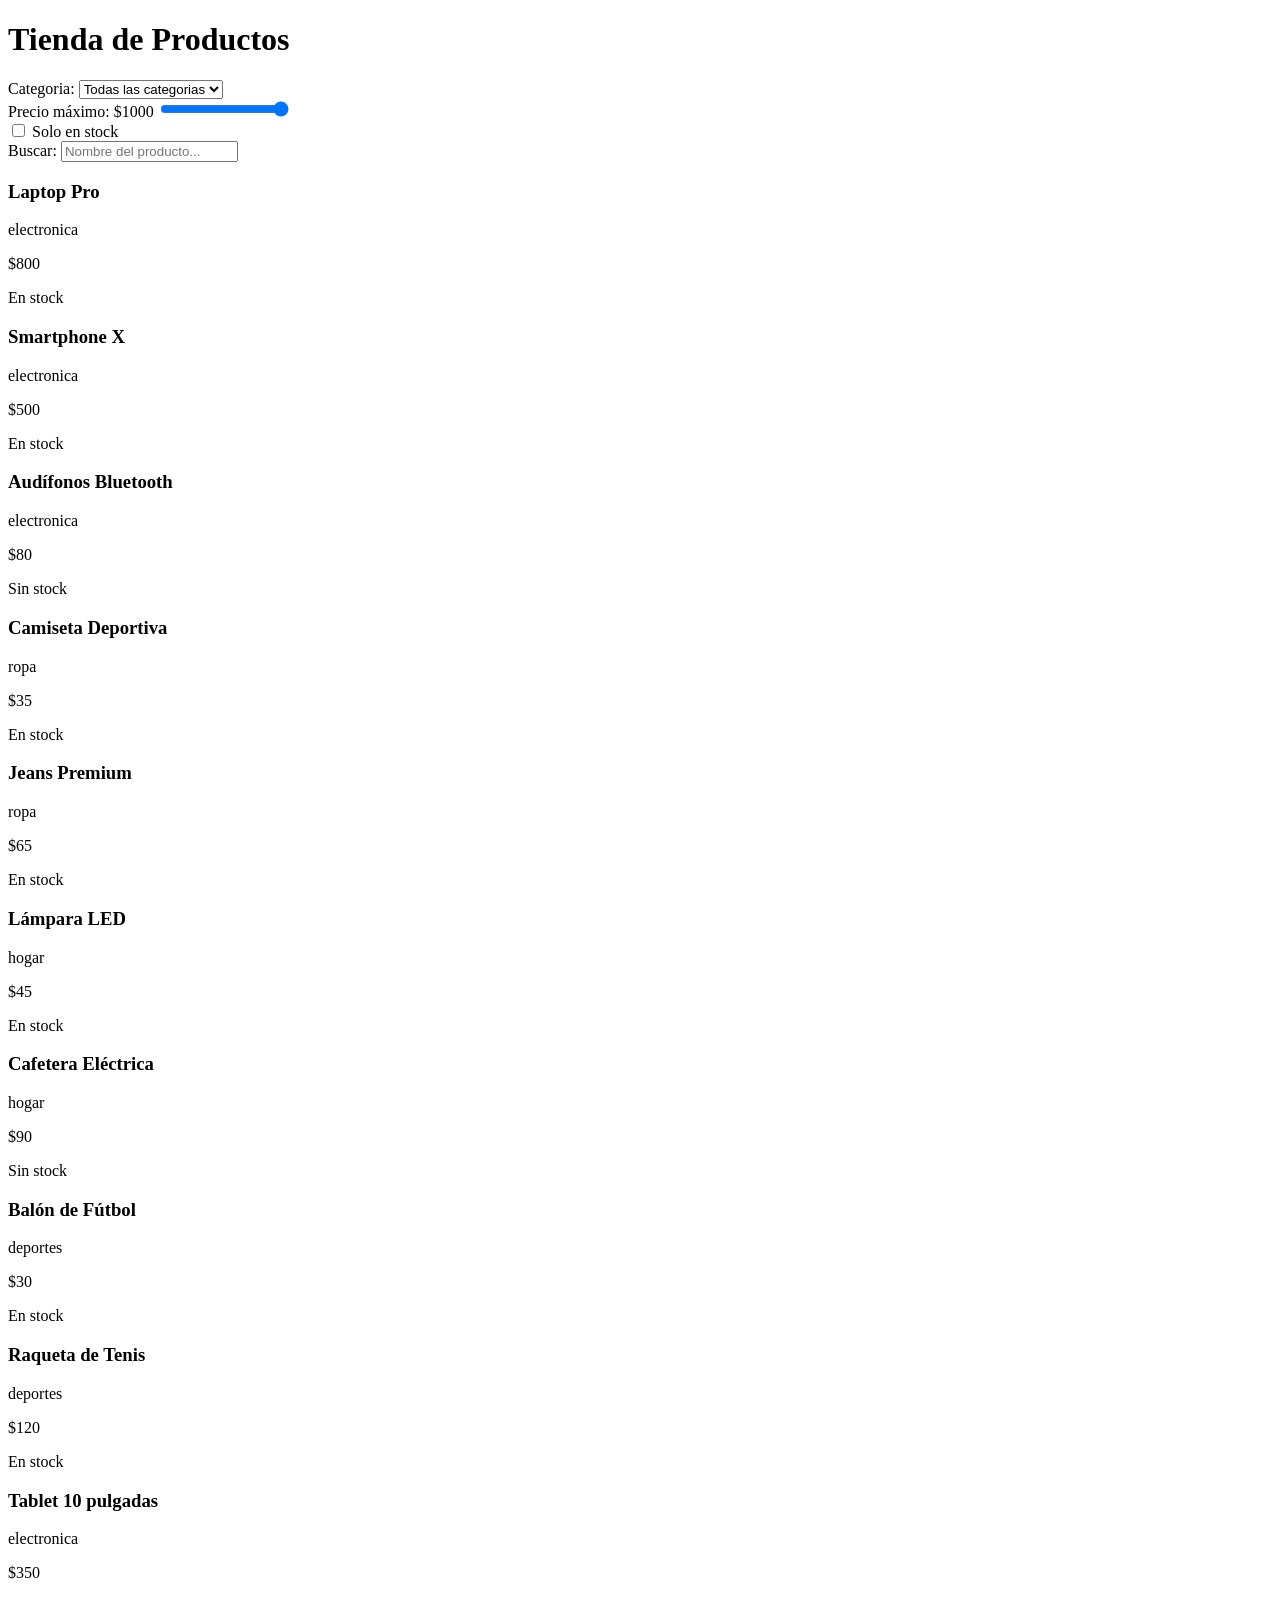
==== js/producto.html @ 70839a20 "Agregado de API publica" ====
<!DOCTYPE html>
<html lang="es">
<head>
    <meta charset="UTF-8">
    <meta name="viewport" content="width=device-width, initial-scale=1.0">
    <title>Sistema de filtrado de Productos</title>
</head>
<body>
    <header>
        <h1> Tienda de Productos</h1>
    </header>
    <main>
        <div class="filtros">
            <label for="categoria">Categoria: </label>
            <select id="categoria">
                <option value="todas">Todas las categorias</option>
                <option value="electronica">Electrónica</option>
                <option value="ropa">Ropa</option>
                <option value="hogar">Hogar</option>
                <option value="deportes">Deportes</option>
            </select>
            <div class="filtro">
                <label for="precio">Precio máximo: $<span id="precioValor">1000</span></label>
                <input type="range" id="precio" min="0" max="1000" value="1000" step="10">
            </div>
            <div class="filtro">
                <label>
                    <input type="checkbox" id="enStock">
                    Solo en stock
                </label>
            </div>
            <div class="filtro">
                <label for="busqueda">Buscar:</label>
                <input type="text" id="busqueda" placeholder="Nombre del producto...">
            </div>
        </div>
        <section id="productos" class="producto-grid">
        </section>
    </main>
    <script src="productos.js"></script>
</body>
</html>
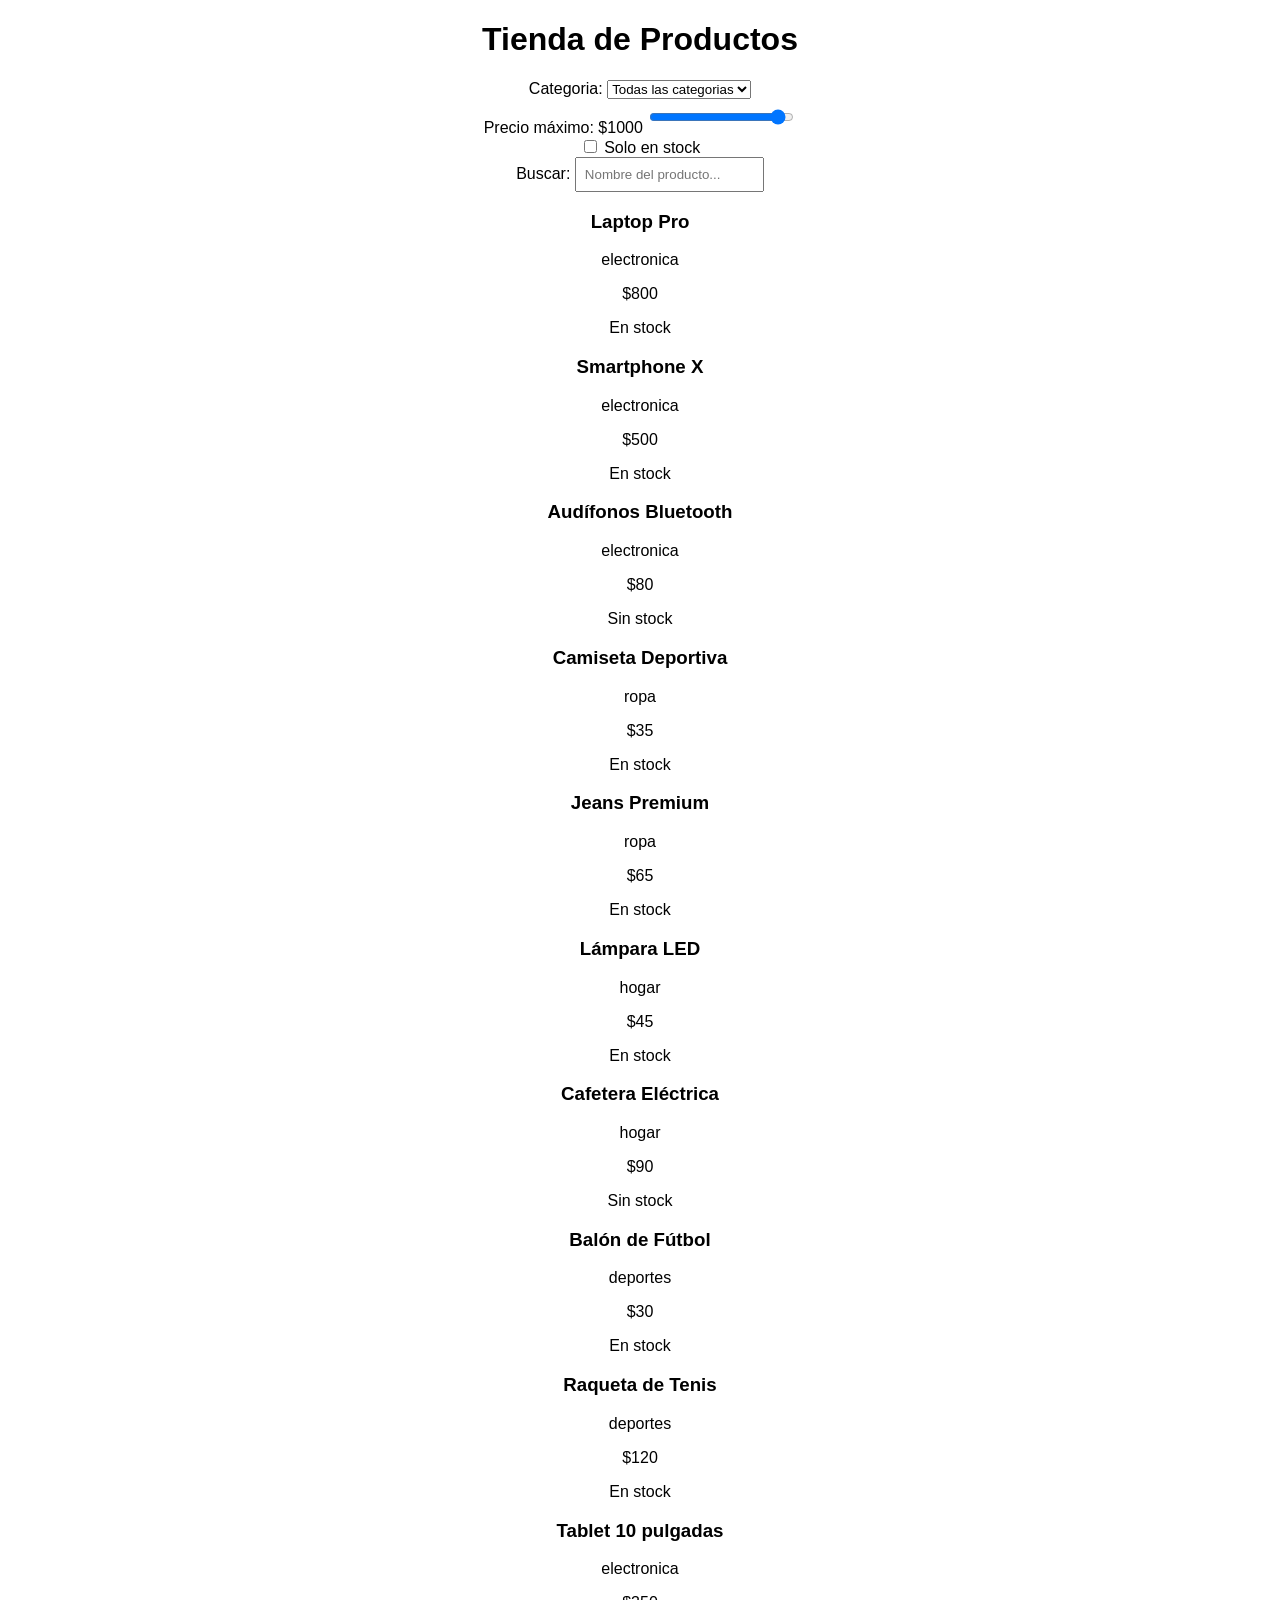
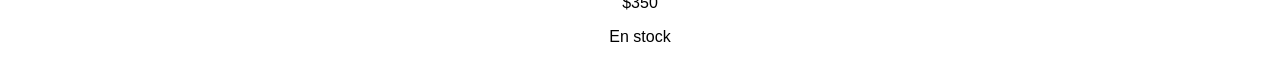
==== commit f176e685: "Definicion de Variables en CSS" ====
--- a/js/producto.html
+++ b/js/producto.html
@@ -4,6 +4,7 @@
     <meta charset="UTF-8">
     <meta name="viewport" content="width=device-width, initial-scale=1.0">
     <title>Sistema de filtrado de Productos</title>
+    <link rel="stylesheet" href="app.css">
 </head>
 <body>
     <header>
--- a/js/app.css
+++ b/js/app.css
@@ -0,0 +1,80 @@
+:root {
+    --bg: #ffff;
+    --colortext: #ffff;
+    --card: #b6bbf6;
+    --bgli: #f2f2f2;
+    --lihover:#bdb8b8;
+    --success: #2ecc71;
+    --error: #e74c3c;
+    --warning: #f1c40f;
+body {
+    font-family: Arial;
+    text-align: center;
+    background: var(--bg);
+}
+
+form {
+    margin-bottom: 15px;
+}
+
+input {
+    padding: 8px;
+}
+
+button {
+    background: #2a2626;
+    color: var(--colortext);
+    padding: 8px;
+    margin-left: 5px;
+    cursor: pointer;
+}
+
+ul {
+    list-style: none;
+    padding: 0;
+}
+
+li {
+    background: var(--bgli);
+    margin: 5px auto;
+    padding: 10px;
+    width: 250px;
+    display: flex;
+    justify-content: space-between;
+    transition: 0.3s;
+}
+
+li:hover {
+    background: var(--lihover);
+}
+
+.completada span{
+    text-decoration: line-through;
+    opacity: 0.6;
+}
+li button{
+    background: rgb(255, 255, 255);
+    color: rgb(0, 0, 0);
+    border: none;
+    padding: 5px 8px;
+    border-radius: 4px;
+    cursor: pointer;
+}
+.card {
+    width: 150px;
+    background: var(--card);
+    padding: 10px;
+    border-radius: 10px;
+    text-align: center;
+}
+
+.card img {
+    width: 100%;
+    border-radius: 10px;
+}
+#contenedor {
+    display: flex;
+    flex-wrap: wrap;
+    justify-content: center;
+    gap: 10px;
+}
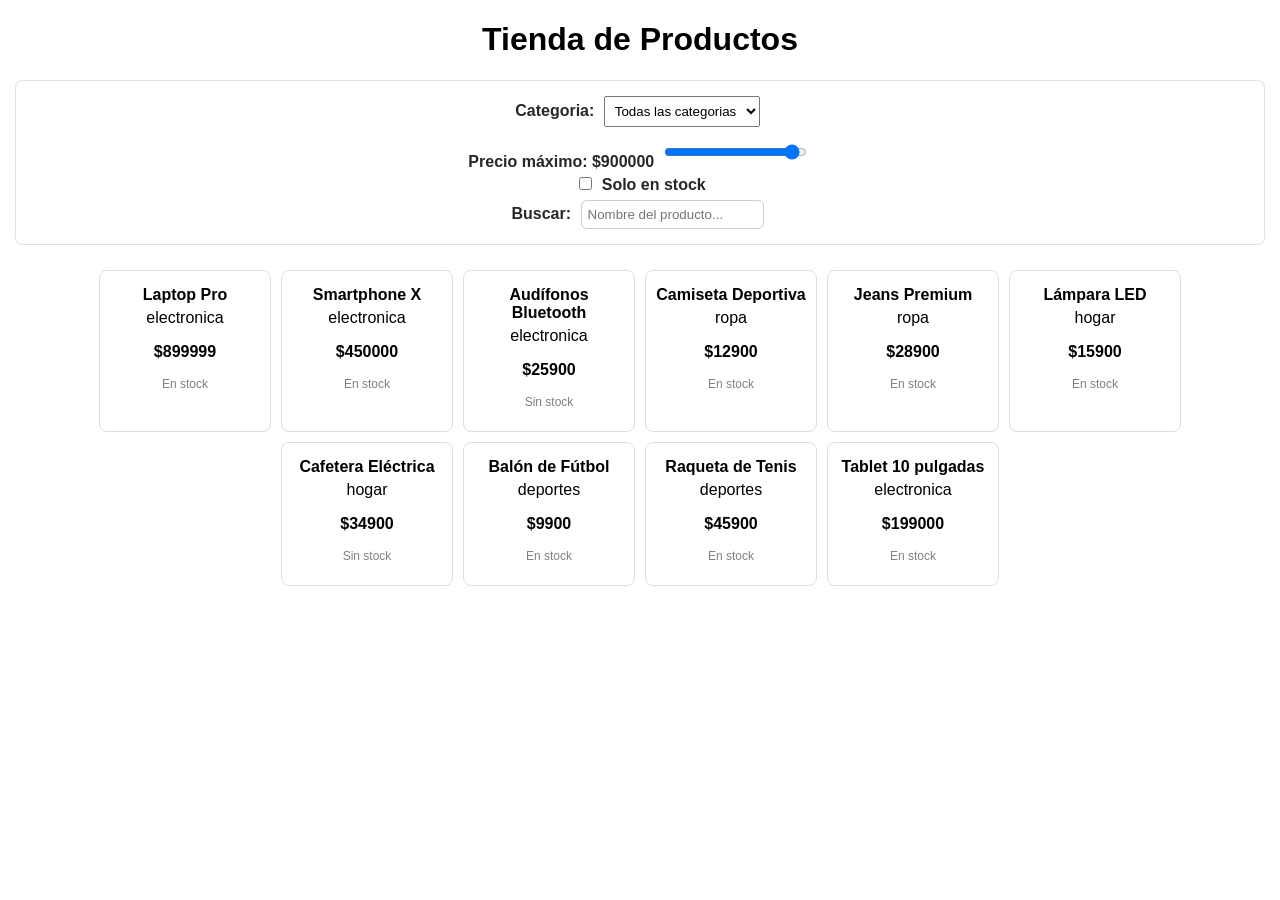
==== commit a79dbeef: "Modificacion en los precios del archivo producto" ====
--- a/js/producto.html
+++ b/js/producto.html
@@ -21,8 +21,8 @@
                 <option value="deportes">Deportes</option>
             </select>
             <div class="filtro">
-                <label for="precio">Precio máximo: $<span id="precioValor">1000</span></label>
-                <input type="range" id="precio" min="0" max="1000" value="1000" step="10">
+                <label for="precio">Precio máximo: $<span id="precioValor">900000</span></label>
+                <input type="range" id="precio" min="0" max="900000" value="900000" step="1000">
             </div>
             <div class="filtro">
                 <label>
--- a/js/app.css
+++ b/js/app.css
@@ -1,16 +1,62 @@
 :root {
-    --bg: #ffff;
-    --colortext: #ffff;
+    --bg: #ffffff;
+    --buttonbg: #2a2626;
+    --colortext: #ffffff;
     --card: #b6bbf6;
     --bgli: #f2f2f2;
     --lihover:#bdb8b8;
     --success: #2ecc71;
     --error: #e74c3c;
     --warning: #f1c40f;
+}
 body {
     font-family: Arial;
     text-align: center;
     background: var(--bg);
+    margin: 0;
+}
+.filtros {
+    margin: 15px;
+    background: #ffffff;
+    padding: 10px;
+    border-radius: 8px;
+    border: 1px solid #dddd;
+}
+.filtros label {
+    font-weight: bold;
+    color: #2a2626;
+}
+
+.filtros input,
+.filtros select {
+    padding: 6px;
+    margin: 5px;
+}
+.producto-grid {
+    display: flex;
+    flex-wrap: wrap;
+    justify-content: center;
+    gap: 10px;
+    padding: 10px;
+}
+.producto-card {
+    background: white;
+    width: 150px;
+    padding: 10px;
+    border-radius: 8px;
+    border: 1px solid #ddd;
+}
+
+.producto-card h3 {
+    font-size: 16px;
+    margin: 5px 0;
+}
+.precio {
+    font-weight: bold;
+}
+.stock {
+    font-size: 12px;
+    color: gray;
 }
 
 form {
@@ -19,14 +65,24 @@
 
 input {
     padding: 8px;
+    border: 1px solid #ccc;
+    border-radius: 6px;
+}
+input:focus {
+    outline: 2px solid var(--buttonbg);
 }
 
 button {
-    background: #2a2626;
+    background: var(--buttonbg);
     color: var(--colortext);
     padding: 8px;
     margin-left: 5px;
     cursor: pointer;
+    border: none;
+    border-radius: 6px;
+}
+button:hover{
+    background: #444;
 }
 
 ul {
@@ -48,9 +104,10 @@
     background: var(--lihover);
 }
 
-.completada span{
+.completada{
     text-decoration: line-through;
     opacity: 0.6;
+    color: var(--success);
 }
 li button{
     background: rgb(255, 255, 255);
@@ -66,6 +123,11 @@
     padding: 10px;
     border-radius: 10px;
     text-align: center;
+    box-shadow: 0 4px 10px rgba(0, 0, 0,0.1);
+    transition: 0.3s;
+}
+.card:hover{
+    transform: translateY(-5px);
 }
 
 .card img {
@@ -77,4 +139,26 @@
     flex-wrap: wrap;
     justify-content: center;
     gap: 10px;
+}
+.error {
+    background: #fdecea;
+    color: var(--error);
+    border: 1px solid var(--error);
+    padding: 10px;
+    border-radius: 8px;
+}
+.vacio {
+    text-align: center;
+    color: #666;
+    font-size: 18px;
+    margin-top: 20px;
+}
+.loading {
+    color: #2a2626;
+    animation: pulse 1s infinite;
+}
+@keyframes pulse {
+    0% { opacity: 1; }
+    50% { opacity: 0.4; }
+    100% { opacity: 1; }
 }
